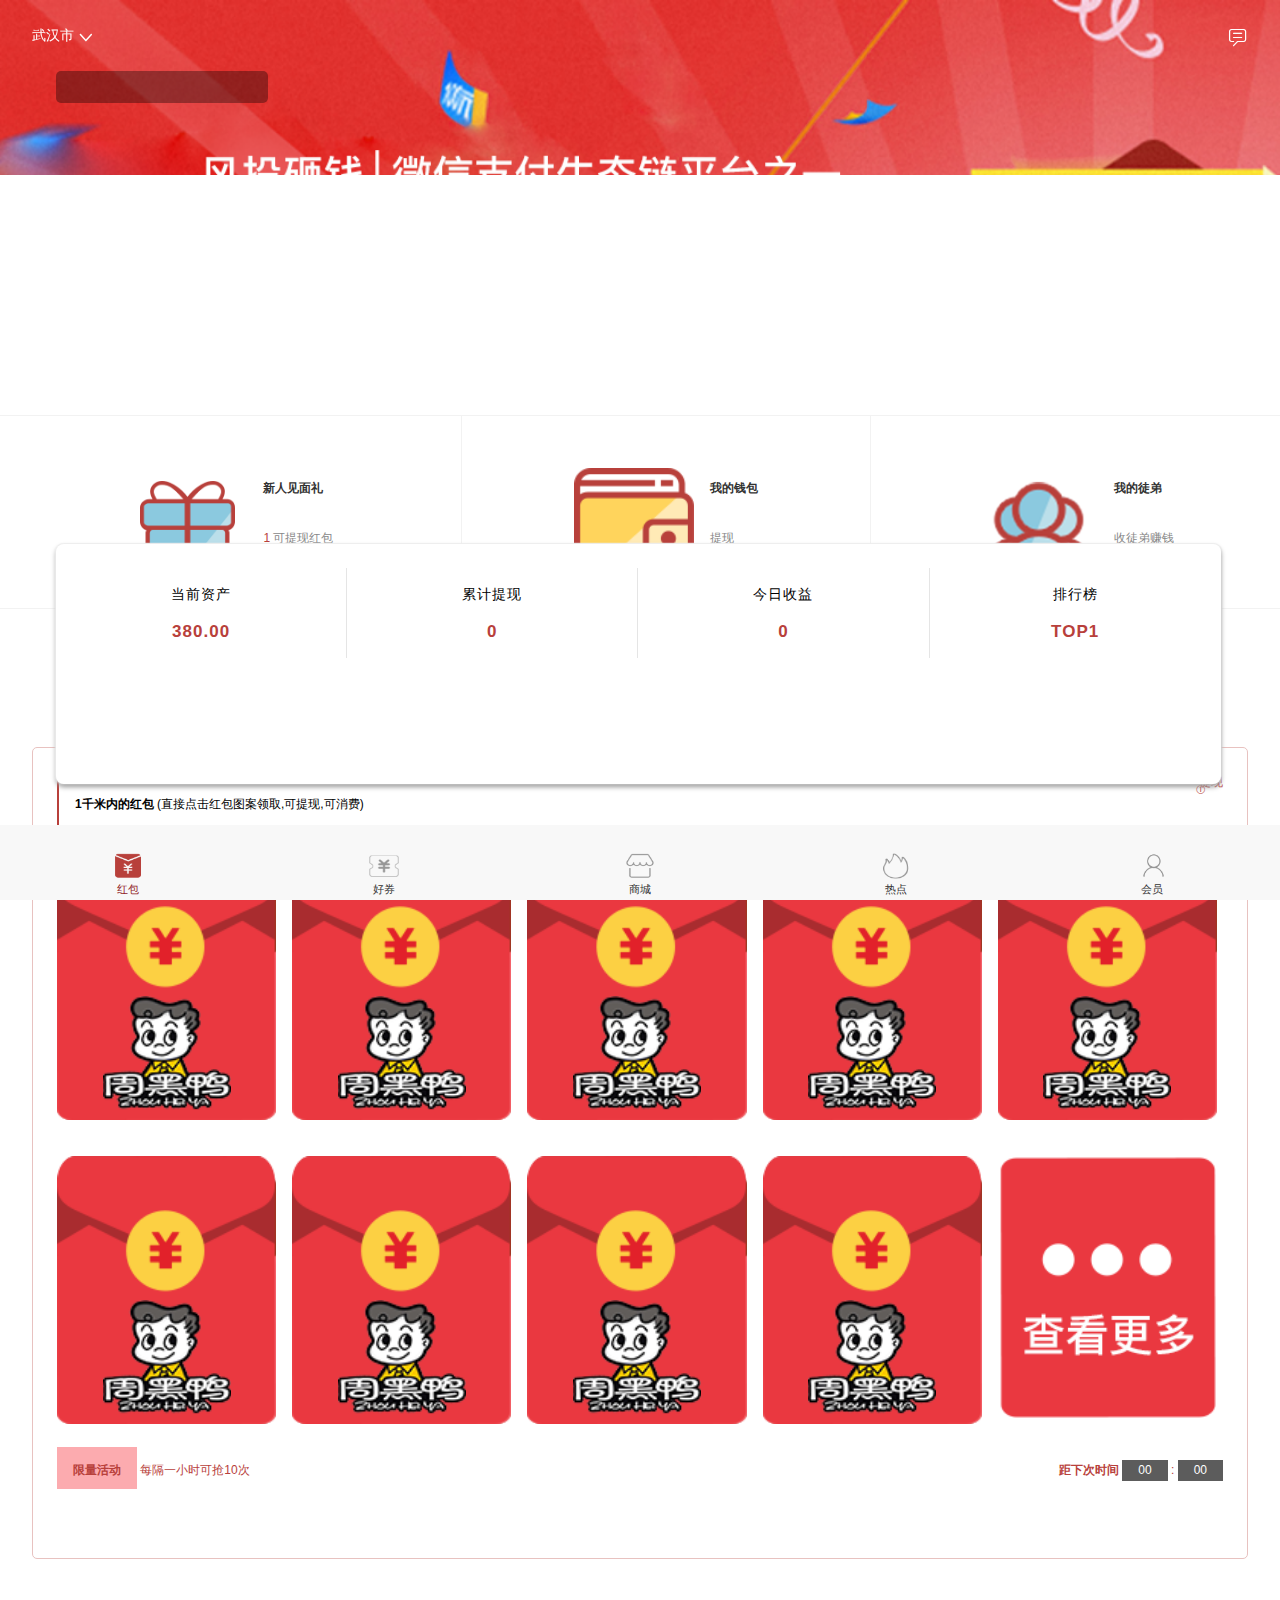
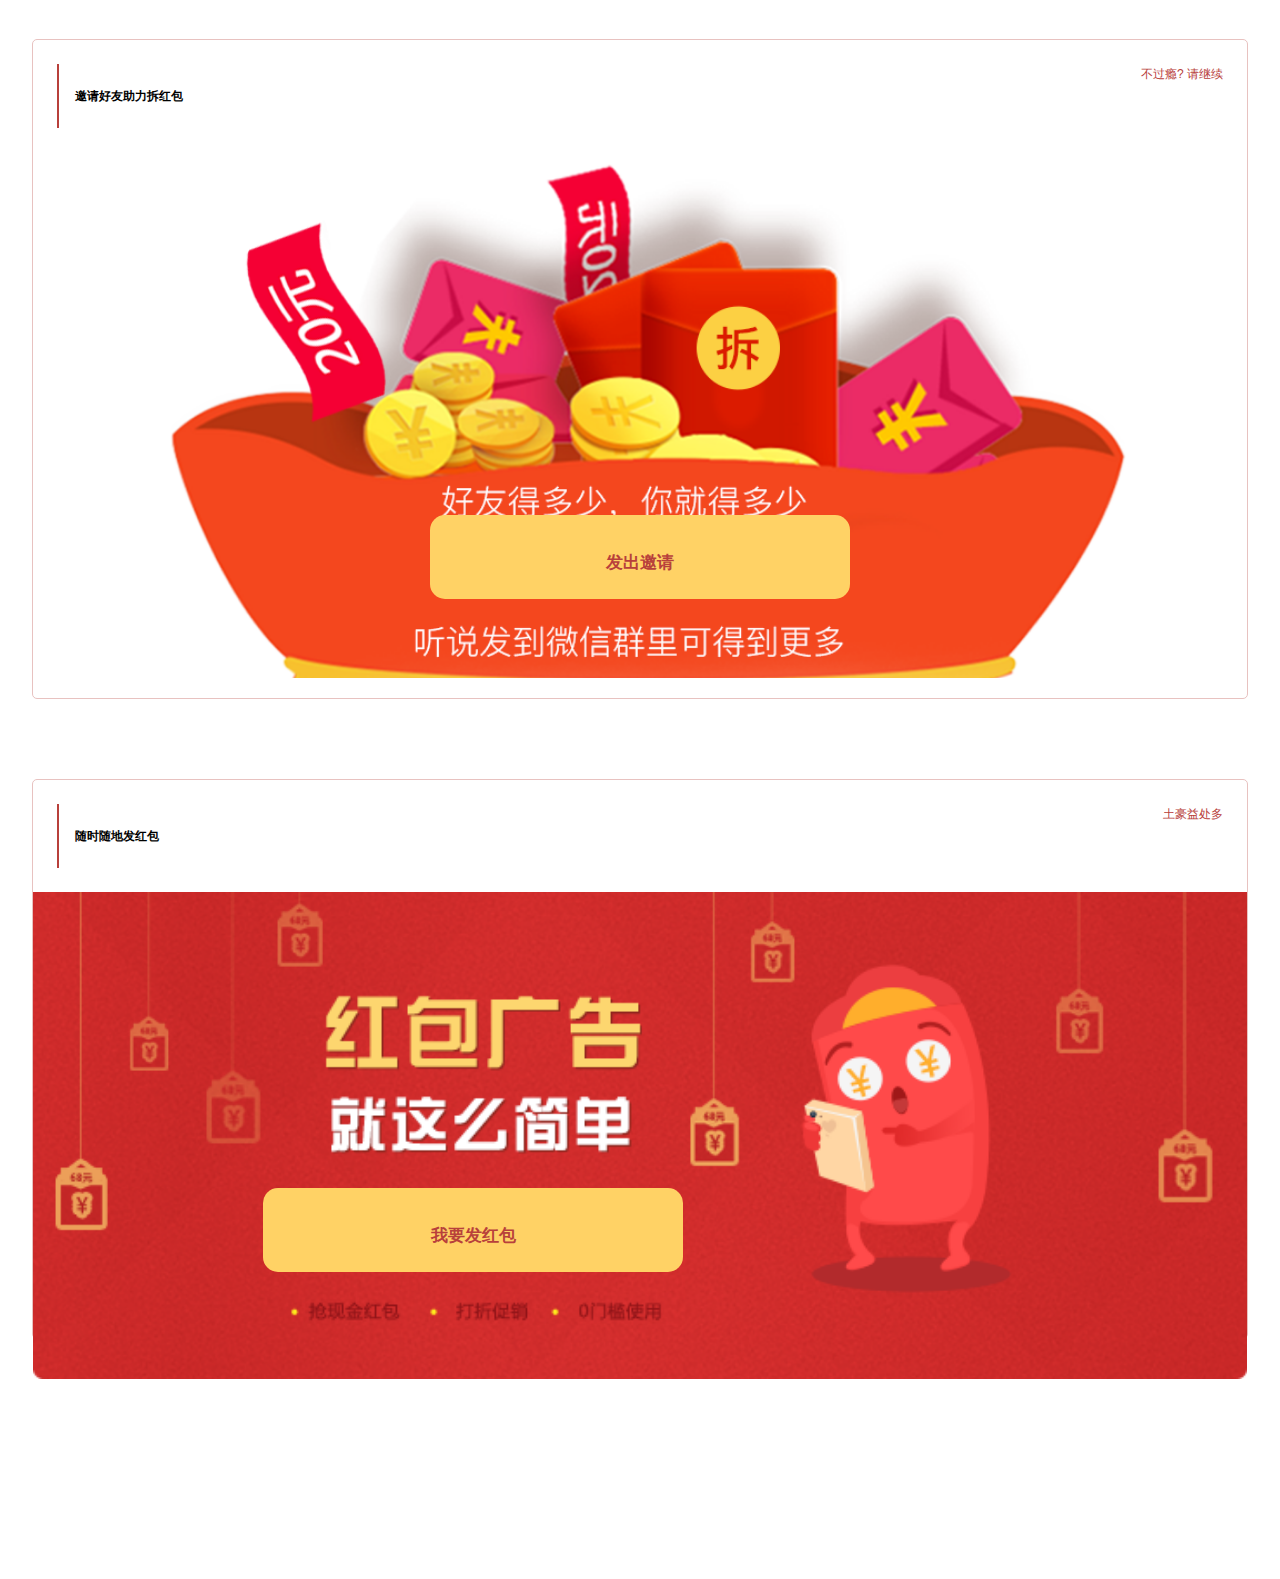
==== index.html @ 2ff5c2a3 "22" ====
<!DOCTYPE html>
<html>

<head>
    <meta charset="utf-8">
    <title>兑客商城</title>
    <meta name="apple-touch-fullscreen" content="yes">
    <meta name="viewport" content="width=device-width, initial-scale=1,maximum-scale=1,user-scalable=no">
    <meta name="apple-mobile-web-app-capable" content="yes">
    <meta name="apple-mobile-web-app-status-bar-style" content="black">
    <meta name="format-detection" content="telephone = no" />
    <link rel="stylesheet" href="./css/common.css">
    <link rel="stylesheet" href="./mui/css/mui.css">
    <link rel="stylesheet" href="./iconfonts/iconfont.css">
    <script src="./js/rem.js"></script>

</head>

<body>
    <div class="w-content">
        <div class="w-banner">
            <div class="mui-slider">
                <div class="mui-slider-group mui-slider-loop">
                    <!--支持循环，需要重复图片节点-->
                    <div class="mui-slider-item mui-slider-item-duplicate">
                        <a href="#">
                            <img src="./images/w-imgs/redPaper/banner3.png" alt="">
                        </a>
                    </div>
                    <div class="mui-slider-item">
                        <a href="#">
                            <img src="./images/w-imgs/redPaper/banner3.png" alt="">
                        </a>

                    </div>
                    <div class="mui-slider-item">
                        <a href="#">
                            <img src="./images/imgs/index08.jpg" alt="">
                        </a>
                    </div>
                    <!--支持循环，需要重复图片节点-->
                    <div class="mui-slider-item mui-slider-item-duplicate">
                        <a href="#">
                            <img src="./images/w-imgs/redPaper/banner3.png" alt="">
                        </a>
                    </div>
                </div>
                <!-- <div class="mui-slider-indicator">
                            <div class="mui-indicator mui-active"></div>
                            <div class="mui-indicator"></div>
                        </div> -->
            </div>
            <div class="w-cover">
                <div class="w-icon clear">
                    <form action="" class='w-search w-hide'>
                        <input type="text">
                    </form>
                    <a href="#" class=" setting">
                        武汉市
                        <i class="iconfont icon-xiala"></i>
                    </a>

                    <a href="#" class=" meassage">
                        <i class="iconfont icon-xiaoxi1"></i>
                    </a>
                </div>
                <p class="w-scrollFont">
                        <marquee scrollamount="3" direction="up" behaviour="Scroll" style="color:rgba(255,255,255,.7)">恭喜1234555666刚获得了3元,可提现</marquee>
                    </p>

                <div class="w-haveMoney">

                    <ul class="mui-clearfix">
                        <li>
                            <a href="#">
                                <p>当前资产</p>
                                <span>380.00</span>
                            </a>
                        </li>
                        <li>
                            <a href="#">
                                <p>累计提现</p>
                                <span>0</span>
                            </a>
                        </li>
                        <li>
                            <a href="#">
                                <p>今日收益</p>
                                <span>0</span>
                            </a>
                        </li>
                        <li>
                            <a href="#">
                                <p>排行榜</p>
                                <span>TOP1</span>
                            </a>
                        </li>
                    </ul>

                </div>
            </div>

        </div>
        <div class="W-myRadPaper">
            <ul class="mui-clearfix ">
                <li>
                    <a href="# " class='mui-clearfix'>
                        <div class="mui-pull-left w-itemLeft">
                            <img src="./images/w-imgs/redPaper/redPaper1.png" alt="">
                        </div>
                        <div class="mui-pull-left w-itemRight">
                            <p>新人见面礼</p>
                            <p>
                                <span>1 </span>可提现红包</p>
                        </div>



                    </a>
                </li>
                <li>
                    <a href="# " class='mui-clearfix'>
                        <div class="mui-pull-left w-itemLeft">
                            <img src="./images/w-imgs/redPaper/moneyPaper.png" alt="">
                        </div>
                        <div class="mui-pull-left w-itemRight">
                            <p>我的钱包</p>
                            <p>提现</p>
                        </div>



                    </a>
                </li>
                <li>
                    <a href="# " class='mui-clearfix'>
                        <div class="mui-pull-left w-itemLeft">
                            <img src="./images/w-imgs/redPaper/tudi.png" alt="">
                        </div>
                        <div class="mui-pull-left w-itemRight">
                            <p>我的徒弟</p>
                            <p>收徒弟赚钱</p>
                        </div>



                    </a>
                </li>



            </ul>

        </div>
        <div class="w-nearRedPaper">
           
            <div class='w-redPaperTitle'>
                <img src="./images/w-imgs/redPaper/couponsTitle3.png" alt="">
            </div>

            <div class="w-nearRedPaperItem">
                <div class="w-itemTitle mui-clearfix">
                    <span class='mui-pull-left'>1千米内的红包
                        <em>(直接点击红包图案领取,可提现,可消费)</em>
                    </span>
                    <a class='mui-pull-right'>
                        <em class="iconfont icon-weibiaoti2"></em>提现</a>
                </div>
                <ul class="w-itemMiddle mui-clearfix">
                    <li>
                        <div class="w-logo">
                            <img src="./images/w-imgs/redPaper/logobj.png">
                            <div class="w-shopLogo">
                                <img src="./images/w-imgs/redPaper/shopLogo.png" alt="">
                            </div>
                        </div>
                        <div class="w-logo">
                            <img src="./images/w-imgs/redPaper/logobj2.png">
                            <div class="w-shopLogo">
                                <img src="./images/w-imgs/redPaper/shopLogo.png" alt="">
                            </div>
                            <p class="w-redPaperNum">
                                <strong>3</strong>元</p>

                        </div>

                    </li>
                    <li>
                        <div class="w-logo">
                            <img src="./images/w-imgs/redPaper/logobj.png">
                            <div class="w-shopLogo">
                                <img src="./images/w-imgs/redPaper/shopLogo.png" alt="">
                            </div>
                        </div>
                        <div class="w-logo">
                            <img src="./images/w-imgs/redPaper/logobj2.png">
                            <div class="w-shopLogo">
                                <img src="./images/w-imgs/redPaper/shopLogo.png" alt="">
                            </div>
                            <p class="w-redPaperNum">
                                <strong>3</strong>元</p>

                        </div>

                    </li>
                    <li>
                        <div class="w-logo">
                            <img src="./images/w-imgs/redPaper/logobj.png">
                            <div class="w-shopLogo">
                                <img src="./images/w-imgs/redPaper/shopLogo.png" alt="">
                            </div>
                        </div>
                        <div class="w-logo">
                            <img src="./images/w-imgs/redPaper/logobj2.png">
                            <div class="w-shopLogo">
                                <img src="./images/w-imgs/redPaper/shopLogo.png" alt="">
                            </div>
                            <p class="w-redPaperNum">
                                <strong>3</strong>元</p>

                        </div>

                    </li>
                    <li>
                        <div class="w-logo">
                            <img src="./images/w-imgs/redPaper/logobj.png">
                            <div class="w-shopLogo">
                                <img src="./images/w-imgs/redPaper/shopLogo.png" alt="">
                            </div>
                        </div>
                        <div class="w-logo">
                            <img src="./images/w-imgs/redPaper/logobj2.png">
                            <div class="w-shopLogo">
                                <img src="./images/w-imgs/redPaper/shopLogo.png" alt="">
                            </div>
                            <p class="w-redPaperNum">
                                <strong>3</strong>元</p>

                        </div>

                    </li>
                    <li>
                        <div class="w-logo">
                            <img src="./images/w-imgs/redPaper/logobj.png">
                            <div class="w-shopLogo">
                                <img src="./images/w-imgs/redPaper/shopLogo.png" alt="">
                            </div>
                        </div>
                        <div class="w-logo">
                            <img src="./images/w-imgs/redPaper/logobj2.png">
                            <div class="w-shopLogo">
                                <img src="./images/w-imgs/redPaper/shopLogo.png" alt="">
                            </div>
                            <p class="w-redPaperNum">
                                <strong>3</strong>元</p>

                        </div>

                    </li>
                    <li>
                        <div class="w-logo">
                            <img src="./images/w-imgs/redPaper/logobj.png">
                            <div class="w-shopLogo">
                                <img src="./images/w-imgs/redPaper/shopLogo.png" alt="">
                            </div>
                        </div>
                        <div class="w-logo">
                            <img src="./images/w-imgs/redPaper/logobj2.png">
                            <div class="w-shopLogo">
                                <img src="./images/w-imgs/redPaper/shopLogo.png" alt="">
                            </div>
                            <p class="w-redPaperNum">
                                <strong>3</strong>元</p>

                        </div>

                    </li>
                    <li>
                        <div class="w-logo">
                            <img src="./images/w-imgs/redPaper/logobj.png">
                            <div class="w-shopLogo">
                                <img src="./images/w-imgs/redPaper/shopLogo.png" alt="">
                            </div>
                        </div>
                        <div class="w-logo">
                            <img src="./images/w-imgs/redPaper/logobj2.png">
                            <div class="w-shopLogo">
                                <img src="./images/w-imgs/redPaper/shopLogo.png" alt="">
                            </div>
                            <p class="w-redPaperNum">
                                <strong>3</strong>元</p>

                        </div>

                    </li>
                    <li>
                        <div class="w-logo">
                            <img src="./images/w-imgs/redPaper/logobj.png">
                            <div class="w-shopLogo">
                                <img src="./images/w-imgs/redPaper/shopLogo.png" alt="">
                            </div>
                        </div>
                        <div class="w-logo">
                            <img src="./images/w-imgs/redPaper/logobj2.png">
                            <div class="w-shopLogo">
                                <img src="./images/w-imgs/redPaper/shopLogo.png" alt="">
                            </div>
                            <p class="w-redPaperNum">
                                <strong>3</strong>元</p>

                        </div>

                    </li>
                    <li>
                        <div class="w-logo">
                            <img src="./images/w-imgs/redPaper/logobj.png">
                            <div class="w-shopLogo">
                                <img src="./images/w-imgs/redPaper/shopLogo.png" alt="">
                            </div>
                        </div>
                        <div class="w-logo">
                            <img src="./images/w-imgs/redPaper/logobj2.png">
                            <div class="w-shopLogo">
                                <img src="./images/w-imgs/redPaper/shopLogo.png" alt="">
                            </div>
                            <p class="w-redPaperNum">
                                <strong>3</strong>元</p>

                        </div>

                    </li>
                    <li class="w-londMore">
                    <a href="#">
                        <img src="./images/w-imgs/redPaper/more.png" alt="">
                     

                    </a>

                    </li>


                </ul>
                <ul class="w-itemFooter mui-clearfix">
                    <li class="mui-pull-left">
                        <span>限量活动</span>
                        <span> 每隔一小时可抢10次</span>
                    </li>

                    <li class="mui-pull-right">
                        <span>距下次时间</span>
                        <!-- <i id='w-hour'>00</i>: -->
                        <i id="w-minute">00</i> :
                        <i id="w-second">00</i>
                    </li>

                </ul>


            </div>
            <div class="w-invitations">
                <div class="w-itemTitle mui-clearfix">
                    <span class='mui-pull-left'>邀请好友助力拆红包</i>
                    </span>
                    <a class='mui-pull-right'>不过瘾? 请继续</a>
                </div>
                <div class="w-invitationsImg">
                    <img src="./images/w-imgs/redPaper/invitationsImg3.png" alt="">
                    <a href="#" class="w-send">发出邀请</a>

                </div>

            </div>
            <div class="w-sendRedPaper">
                <div class="w-itemTitle mui-clearfix">
                    <span class='mui-pull-left'>随时随地发红包</i>
                    </span>
                    <a class='mui-pull-right'>土豪益处多</a>
                </div>
                <div class="w-sendRedPaperImg">
                    <img src="./images/w-imgs/redPaper/sendRedPaperImg3.png" alt="">
                    <a href="#" class="w-send2">我要发红包</a>

                </div>

            </div>

        </div>


        <!--底部 -->
        <footer>
            <ul class="r_footer ">
                <li>
                    <a href="javascript:;" class="w-currentColor">
                        <i class="two-icon-hb two-icon-hb-current"></i> 红包
                    </a>
                </li>
                <li>
                    <a href="coupons.html">
                        <i class="two-icon-hq"></i> 好券
                    </a>
                </li>
                <li>
                    <a href="sc.html">
                        <i class="two-icon-sc"></i> 商城
                    </a>
                </li>
                <li>
                    <a href="home.html">
                        <i class="two-icon-rd"></i> 热点
                    </a>
                </li>
                <li>
                    <a href="cp.html">
                        <i class="two-icon-hy"></i> 会员
                    </a>
                </li>
            </ul>
        </footer>


    </div>
    <script src="./js/jquery-3.3.1.min.js "></script>
    <script src="./mui/js/mui.min.js "></script>

    <script>
        //图片翻转
        $('.w-itemMiddle>li .w-logo').unbind('click').bind('click', function () {
          
            $(this).siblings().css('z-index','3')

        })
        //倒计时
        var intDiff = parseInt(3600); //倒计时总秒数量
        function timer(intDiff) {
            window.setInterval(function () {
                var day = 0,
                    hour = 0,
                    minute = 0,
                    second = 0; //时间默认值
                if (intDiff > 0) {
                    day = Math.floor(intDiff / (60 * 60 * 24));
                    hour = Math.floor(intDiff / (60 * 60)) - (day * 24);
                    minute = Math.floor(intDiff / 60) - (day * 24 * 60) - (hour * 60);
                    second = Math.floor(intDiff) - (day * 24 * 60 * 60) - (hour * 60 * 60) - (minute * 60);
                }

                if (minute <= 9) minute = '0' + minute;
                if (second <= 9) second = '0' + second;
                // $('#day_show').html(day + "天");
                // $('#w-hour').html("0" + hour);
                $('#w-minute').html(minute);
                $('#w-second').html(second);
                intDiff--;
            }, 1000);
        }
        $(function () {
            timer(intDiff);
        });
    </script>





</body>


</html>
---- css/common.css ----
@charset "utf-8";
@import url("../icon/iconfont.css");
@import url("../mui/css/mui.css");
body {
    font-family: '΢', Arial, Helvetica, sans-serif;
    text-rendering: optimizeLegibility;
    -ms-text-size-adjust: 100%;
    -webkit-text-size-adjust: 100%;
    font-size: 14px;
    color: #333;
    background: #f5f5f5;
    text-decoration: none;
}

html,
body,
div,
span,
object,
iframe,
h1,
h2,
h3,
h4,
h5,
h6,
p,
blockquote,
pre,
abbr,
address,
cite,
code,
del,
dfn,
em,
img,
ins,
kbd,
q,
samp,
small,
strong,
sub,
sup,
var,
b,
i,
dl,
dt,
dd,
ol,
ul,
li,
fieldset,
form,
label,
legend,
table,
caption,
tbody,
tfoot,
thead,
tr,
th,
td,
article,
aside,
details,
figure,
figcaption,
footer,
header,
hgroup,
menu,
nav,
section,
time,
mark,
audio,
video {
    margin: 0;
    padding: 0;
    border: 0;
    outline: 0;
    font-size: 100%;
    box-sizing: border-box;
}

article,
aside,
details,
figcaption,
figure,
footer,
header,
hgroup,
menu,
nav,
section {
    display: block;
    margin: 0;
}

table {
    border-collapse: collapse;
    border-spacing: 0;
    font-size: inherit;
}

fieldset,
img {
    border: 0;
}

address,
caption,
cite,
code,
dfn,
em,
strong,
th,
var,
label {
    font-weight: normal;
    font-style: normal;
}

li{
    list-style: none;
}

caption,
th {
    text-align: left;
}

h1,
h2,
h3,
h4,
h5,
h6 {
    font-weight: normal;
}

q:before,
q:after {
    content: '';
}

a {
    text-decoration: none;
}

a:focus,
a:hover {
    text-decoration: none;
}

input,
textarea,
select {
    font-family: inherit;
    font-size: inherit;
    font-weight: inherit;
    border-radius: 0
}

sup {
    vertical-align: text-top;
}

sub {
    vertical-align: text-bottom;
}

em {
    font-style: italic;
}

strong {
    font-weight: bold;
}

.clear {
    clear: both;
    overflow: hidden;
}

i,em {
    display: inline-block;
    position: relative;
    font-style: normal;
}

a {
    outline: none;
}

.fl {
    float: left
}

.fr {
    float: right
}

/* r-banner */

.r-content {
    height: 100%;
    overflow: hidden;
    background-color: #fff;
}

.r-container {
    /* height: 100%; */
}

i {
    color: #fff;
}

.r-search a {
    font-size: 13px;
    color: #fffefe;
}

.r-banner img {
    height: 7.3rem;
    /* width: 100%; */
}

.r-banner {
    height: 7.3rem;
    width: 100%;
    position: relative;
    /* padding: .05rem .5rem; */
}

.r-search {
    z-index: 200;
    top: 0;
    overflow: hidden;
    padding: 0 .5rem;
    position: absolute;
    top: 0;
    width: 100%;
}

.r-search-left a {
    font-size: 13px;
}

.r-search-left {
    display: inline-block;
    padding-top: 8px;
}

.r-serach-c {
    width: 64%;
    position: relative;
}

.r-serach-c input {
    width: 100%;
    margin-top: 1px;
    height: 1.59rem;
    opacity: 0.65;
    line-height: 30px;
    border-radius: 15px;
    /* display: inline-block; */
    border: 0;
    text-indent: 1.2em;
    font-size: 13px;
    background: #ccc;
    color: #828282;
    max
}

.icon-xiaoxi {
    font-size: 25px;
    padding-top: 12px;
}

.icon-suosou {
    position: absolute;
    top: .401rem;
    left: .5rem;
    color: #828282;
}

.icon-yuyin {
    position: absolute;
    top: .45rem;
    right: .3rem;
    color: #828282;
}

.r-voucher ul li {
    float: left;
    width: 33.33%;
    text-align: center;
    border-right: 1px solid #E5E5E5;
    padding: 0.2rem 0;
    /* padding: 0 .5rem; */
}

.r-voucher ul li:last-child {
    border-right: 0;
}

.r-voucher {
    width: 90%;
    border-radius: 10px;
    box-shadow: 0px 3px 5px 0px rgba(0, 0, 0, 0.35);
    height: 3rem;
    margin: 0 0.7rem;
    position: absolute;
    top: 6.5rem;
    z-index: 2;
    background-color: #fff;
    box-sizing: border-box
}

.r-voucher ul {
    height: 100%;
    border-radius: 10px;
    padding: 0.3rem 0;
}

.r-voucher ul li a p {
    font-size: 14px;
    color: #3F3F3F;
    margin-bottom: 0.2rem;
    white-space: nowrap;
}

.r-voucher ul li a span {
    color: #b8403b;
    font-size: 18px;
    font-weight: 700;
}

.r-integral {
    padding-top: 3.3rem;
    /* margin: 0 .7rem; */
    width: 100%;
    height: 3rem;
}

.r-integral ul li {
    float: left;
    width: 50%;
    padding: .7rem;
    border: 1px solid #eee;
}

.r-integral ul li:last-child,
.r-integral ul li:first-child {
    border-left: 0;
    /* border-bottom: 0; */
}

.r-integral ul li:last-child,
.r-integral ul li:first-child {
    /* border-right: 0; */
}

.r-integral ul li a h3 {
    color: #ccc;
    font-size: 15px;
}

.r-integral ul li a p {
    color: #ccc;
    font-size: 12px;
}

/* footer */

footer {
    position: fixed;
    bottom: 0;
    width: 100%;
    border-top: 1px solid #f8f8f8;
    background: #f8f8f8;
    z-index: 100;
    /* max-width: 640px; */
}

.r_footer {
    overflow: hidden;
    padding: .3rem 0;
    padding-bottom: 0;
}

.r_footer li {
    float: left;
    width: 20%;
    text-align: center;
    /* padding-bottom: 4px; */
    padding-top: 3px;
}

.r_footer li a {
    color: #646464;
    font-size: 11px;
    display: block
}



.r_footer li a i {
    color: #737373;
    font-size: 20px;
}

.mui-slider {
    position: relative;
    top: 0;
}

.a1 {
    position: relative;
    top: 0;
    /* top: -28px; */
}

.r-integral img {
    width: 39px;
    margin-right: .4rem;
    vertical-align: middle
}

.r-integral ul li a h3 {
    font-weight: 700;
    color: #3f3f3f;
    padding-top: 4px;
}

.r-integral ul li a p {
    color: #3f3f3f;
    font-size: 10px;
    white-space: nowrap;
}

.r-integral-h img {
    width: 39px;
    margin-right: .4rem;
    vertical-align: middle
}

.r-integral-h ul li a h3 {
    font-weight: 700;
    color: #3f3f3f;
    padding-top: 4px;
    font-size: 15px;
    white-space: nowrap;
}

.r-integral-h {
    padding-top: 3rem;
}

.r-integral-h ul li {
    float: left;
    width: 50%;
    padding: .5rem 1.3rem;
    border: 1px solid #eee;
}

.r-integral-h ul li:last-child {
    border-left: 0;
}

.r-integral-h ul li a p {
    color: #3f3f3f;
    font-size: 10px;
    white-space: nowrap;
}

.r-price {
    margin-top: 4.5rem;
}

.r-price-tab {
    width: 100%;
    text-align: center;
    margin-bottom: .8rem;
}

.r-price-h {
    margin-top: 4rem;
}

.r-price-tab img {
    width: 70%;
}

.r-price-list {
    width: 100%;
    padding: 0 .7rem;
    padding-bottom: 3rem;
}

.r-price-list ul li {
    margin-bottom: 10px;
}

.r-price-list img {
    width: 100%;
    /* box-shadow: 0px 0px 0px 1px 
		rgba(184, 64, 59, 0.43); */
    border-radius: 6px;
}

marquee {
    height: 20px;
    overflow: hidden;
    font-size: 11px;
    color: #3f3f3f;
    text-align: left;
    /* position: absolute;
    left:15px;
    top:-.5rem; */
}
.marquee{
    position: absolute;
    left:15px;
    top:-8.4rem;
    color: rgba(255,255,255,.7);
    z-index: 20;
    background-color: rgba(0, 0, 0, 0.35);
    border-radius: 5px;
    text-align: left

}

.r-voucher ul li:nth-child(2) p {
    padding-left: 9px;
}

.icon-huo {
    color: #b8403b;
}

.r-search-left .icon-xiangxia {
    padding-right: 15px;
}

.r-price-tab p {
    font-size: 10px;
    color: #3f3f3f;
    overflow: hidden;
}

.r-price {
    padding: 0 .5rem;
    padding-bottom: 1.5rem;
    position: relative;
}

.r-price-left img {
    width: 84px;
    margin-bottom: 5px;
}

.r-p {
    color: #fff;
    width: 30%;
    height: 40px;
    line-height: 28px;
    font-size: 14px;
    text-align: center;
    background: url("../img/矩形12@3x.png") no-repeat;
    background-size: 105px 26px;
    position: absolute;
    top: -10px;
    left: 1px;
    font-weight: 500;
}

.r-price-c p {
    font-size: 13px;
    color: #323232;
    font-weight: 700;
}

.r-price ul li {
    height: 110px;
    box-shadow: 0px 0px 0px 1px rgba(184, 64, 59, 0.43);
    border-radius: 3px;
    background-color: #fff;
    position: relative;
    margin-bottom: 30px;
}

.r-price-c img {
    width: 140px;
    height: 36px;
    position: absolute;
    left: 0;
    margin-top: 10px;
}

.r-price-c span {
    font-size: 12px;
    color: #b8403b;
    position: absolute;
    text-decoration: line-through;
    bottom: 21px;
}

.r-price-c a {
    font-size: 16px;
}

.r-price-c a {
    position: absolute;
    bottom: 0;
    right: 0;
}

.r-price-right a {
    font-size: 13px;
    color: #fff;
    font-weight: 700;
    background-color: #d74d48;
}

.r-price-right p {
    font-size: 10px;
}

.r-price-left {
    position: absolute;
    bottom: 0;
    left: 10px;
}

.r-price-c {
    position: absolute;
    left: 33%;
    height: 100%;
    padding: .5rem 0;
}

.r-price-c a {
    position: absolute;
    bottom: 10px;
    right: 14px;
    font-size: 20px;
    color: #b8403b;
    font-weight: 700;
    padding-right: 10px;
    ;
}

.r-price-right {
    position: absolute;
    right: 10px;
    padding: 50px 0;
    box-sizing: border-box;
}

.r-price-right a {
    height: 24px;
    text-align: center;
    line-height: 24px;
    display: block;
    border-radius: 5px;
}

.r-price-m li {
    margin-bottom: 10px;
}

.r-span {
    text-decoration: none;
    position: absolute;
    bottom: 13px;
    right: 10px;
    color: #b8403b;
    font-size: 11px;
}

/* footer */

footer {
    position: fixed;
    bottom: 0;
    width: 100%;
    border-top: 1px solid #f8f8f8;
    background: #f8f8f8;
    z-index: 100;
    /* max-width: 640px; */
}

.r_footer li {
    float: left;
    width: 20%;
    text-align: center;
    /* padding-bottom: 4px; */
    padding-top: 3px;
}

.r_footer li a {
    color: #333;
    font-size: 11px;
}

.r_footer li:hover a {
    color: #902126;
}

.two-icon-hb {
    background: url('../img/tab/红包@3x.png') no-repeat;
    width: 30px;
    height: 26px;
    background-size: 30px 26px;
    display: block;
    margin: 0 auto;
}

.two-icon-hq {
    background: url('../img/tab/优惠券\(1\)-01@3x.png') no-repeat;
    width: 30px;
    height: 26px;
    background-size: 30px 26px;
    display: block;
    margin: 0 auto;
}

.two-icon-sc {
    background: url('../img/tab/商城@3x.png') no-repeat;
    width: 30px;
    height: 26px;
    background-size: 30px 26px;
    display: block;
    margin: 0 auto;
}

.two-icon-rd {
    background: url('../img/tab/热点@3x.png') no-repeat;
    width: 30px;
    height: 26px;
    background-size: 30px 26px;
    display: block;
    margin: 0 auto;
}

.two-icon-hy {
    background: url('../img/tab/会员@3x.png') no-repeat;
    width: 23px;
    height: 26px;
    background-size: 25px 25px;
    display: block;
    margin: 0 auto;
}



/* wq */

/* inconfont */

@font-face {
    font-family: "iconfont";
    src: url('iconfont.eot?t=1525576503509');
    /* IE9*/
    src: url('iconfont.eot?t=1525576503509#iefix') format('embedded-opentype'), /* IE6-IE8 */
    url('[data-uri]') format('woff'), url('iconfont.ttf?t=1525576503509') format('truetype'), /* chrome, firefox, opera, Safari, Android, iOS 4.2+*/
    url('iconfont.svg?t=1525576503509#iconfont') format('svg');
    /* iOS 4.1- */
}

.iconfont {
    font-family: "iconfont" !important;
    /* font-size: 16px; */
    font-style: normal;
    -webkit-font-smoothing: antialiased;
    -moz-osx-font-smoothing: grayscale;
}

.icon-xiaoxi1:before {
    content: "\e6ad";
}

.icon-shezhi:before {
    content: "\e64c";
}

/* body */

.w-banner {
    position: relative
}

.w-banner .mui-slider .mui-slider-group .mui-slider-item {
    width: 100%;
    height: 175px;
}

.w-banner .mui-slider .mui-slider-group .mui-slider-item a img {
    height: 100%;
}

.w-banner .w-icon {
    padding: 0 0.4rem;
    width: 100%;
    top: 0;
    position: absolute;
    z-index: 4;
}

.w-banner .w-icon .icon-xiala {
    vertical-align: -5px;
    margin-left: -2px;
}

.w-banner .w-icon .setting {
    position: absolute;
    top: 0.3rem;
    left: 0.4rem;
    z-index: 4;
    font-size:14px
}

.w-banner .w-icon .meassage {
    position: absolute;
    top: 0.3rem;
    right: 0.4rem;
    z-index: 4;
}

.w-icon a {
    color: #fff;
}

.w-icon .w-search {
    width: 100%;
    padding: 0 2rem 0 3.7rem;
    position: relative;
}

.w-icon .w-hide {
    visibility: hidden;
}

.w-icon .w-search input {
    width: 100%;
    border: 0;
    border-radius: 20px;
    background: rgba(255, 255, 255, 0.7);
    padding: 0 1.4rem;
}

.w-icon .w-search input[type='search'] {
    text-align: left;
}

.w-icon .w-search .icon-suosou {
    position: absolute;
    top: 0.3rem;
    left: 4.2rem;
    font-size: 20px;
}

.w-icon .w-search .icon-yuyin {
    position: absolute;
    top: 0.3rem;
    right: 2.5rem;
    font-size: 20px;
}

.w-icon a i {
    display: inline-block;
    font-size: 20px;
    padding-top: 3px;
}

.w-banner .w-info {
    width: 100%;
    position: absolute;
    z-index: 2;
    top: 2rem;
}

.w-banner .w-info .w-shopName {
    width: 10.8rem;
    height: 3.3rem;
    position: absolute;
    left: 50%;
    margin-left: -5.4rem;
    z-index: 2;
}

.w-banner .w-info .w-shopName img {
    width: 100%;
}

.w-banner .w-haveMoney {
    letter-spacing: 1px;
    position: absolute;
    z-index: 2;
    top: 6.8rem;
    background-color: #fff;
    /* border: 1px solid #E5E5E5; */
    border-radius: 8px;
    height: 3rem;
    width: 91%;
    margin: 0 0.7rem;
    text-align: center;
    box-shadow: -1px 0 2px #eee, 0 -1px 1px #eee, 0 3px 5px #999, 1px 0 2px #eee;
}

.w-banner .w-haveMoney ul {
    padding: 0.3rem 0;
}

.w-banner .w-haveMoney ul li {
    padding: 0.2rem 0;
    float: left;
    width: 25%;
    border-right: 1px solid #E5E5E5;
}

.w-banner .w-haveMoney ul li:last-child {
    border-right: 0;
}

.w-banner .w-haveMoney ul li p {
    margin-bottom: 0.2rem;
    color: #000;
}

.w-banner .w-haveMoney ul li span {
    color: #b8403b;
    font-weight: 700;
}

.w-classify {
    /* padding: 0 0.25rem; */
    background-color: #fff;
    padding-top: 2.5rem;
    padding-bottom: 0.25rem;
    margin-bottom: 2.3rem;
}

.w-classify-two {
    margin-top: 0.8rem;
}

.w-classify-two li {
    float: left;
    width: 20%;
    text-align: center;
}

.w-classify-two li a img {
    height: 1.32rem
}

.w-classify-two li a p {
    /* margin-top: 0.1rem; */
    margin-bottom: 0;
    color: #626262;
}

/* footer */

footer {
    position: fixed;
    bottom: 0;
    width: 100%;
    border-top: 1px solid #f8f8f8;
    background: #f8f8f8;
    z-index: 100;
    /* max-width: 640px; */
}

.r_footer li {
    float: left;
    width: 20%;
    text-align: center;
    /* padding-bottom: 4px; */
    padding-top: 3px;
}

.r_footer li a {
    color: #333;
    font-size: 11px;
}


.r_footer li:hover a {
    color: #902126;
}

.two-icon-hb-current {
    background: url('../images/imgs/tab/红包2@3x.png') no-repeat;
    background-size: 30px 26px;
}

.two-icon-hq-current {
    background: url('../images/imgs/tab/优惠券1.png') no-repeat;
}

.two-icon-sc-current {
    background: url('../images/imgs/tab/商城2@2x.png') no-repeat;
    background-size: 30px 26px;
}

.two-icon-rd-current {
    background: url('../images/imgs/tab/热点拷贝.png') no-repeat;
}

.two-icon-hy-current {
    background: url('../images/imgs/tab/会员2.png') no-repeat;
    background-size: 25px 25px;

}

.w-currentColor {
    color: #902126 !important;
}

/* .two-icon-hb {
    background: url('../images/imgs/tab/红包.png') no-repeat;
    width: 30px;
    height: 26px;
    background-size: 30px 26px;
    display: block;
    margin: 0 auto;
}

.two-icon-hq {
    background: url('../images/imgs/tab/优惠券(1)-01.png') no-repeat;
    width: 30px;
    height: 26px;
    background-size: 30px 26px;
    display: block;
    margin: 0 auto;
}

.two-icon-sc {
    background: url('../images/imgs/tab/商城.png') no-repeat;
    width: 30px;
    height: 26px;
    background-size: 30px 26px;
    display: block;
    margin: 0 auto;
}

.two-icon-rd {
    background: url('../images/imgs/tab/热点.png') no-repeat;
    width: 30px;
    height: 26px;
    background-size: 30px 26px;
    display: block;
    margin: 0 auto;
}

.two-icon-hy {
    background: url('../images/imgs/tab/会员.png') no-repeat;
    width: 23px;
    height: 26px;
    background-size: 23px 25px;
    display: block;
    margin: 0 auto;
}

.two-icon-hb:hover {
    background: url('../images/imgs/tab/红包2.png') no-repeat;
}

.two-icon-hq:hover {
    background: url('../images/imgs/tab/优惠券1.png') no-repeat;
}

.two-icon-sc:hover {
    background: url('../images/imgs/tab/商城2.png') no-repeat;
}

.two-icon-rd:hover {
    background: url('../images/imgs/tab/热点拷贝.png') no-repeat;
}

.two-icon-hy:hover {
    background: url('../images/imgs/tab/会员2.png') no-repeat;
} */

/* 优惠券 */

.w-coupons {
    margin-top: 1rem;
    background-color: #fff
}

.w-couponsTitle {
    width:10rem;
    margin: 0 auto;
    /* text-align: center; */
    margin-bottom: 0.5rem;
}
.w-couponsTitle img{
    width:100%
}

.w-couponItem .mui-segmented-control {
    padding: 0 0.55rem;
    margin-top: 0.6rem;
    border: 0;
    border-left: 0 !important;
}

.w-couponItem .mui-segmented-control .mui-control-item {
    border-left: 0;
    color: #000;
    line-height: 30px;
    border-bottom: 1px solid #f2f2f2;
}

.w-couponItem .mui-segmented-control .mui-control-item.mui-active {
    color: #b8403b;
    border-bottom: 2px solid #b8403b;
    background-color: #fff
}

.w-couponInfo ul {
    padding: 0 0.55rem;
}

.w-couponInfoItem {
    margin-top: 0.55rem !important;
    width: 100%;
    height: 5.55rem;
    border: 1px solid #e8c2c0;
    border-radius: 5px;
    padding: 0.5rem 0.4rem 0 0.4rem !important;
}

.w-couponInfoItem .w-couponInfoItemTop {
    display: flex;
    flex-direction: row;
    border-bottom: 1px solid #f2f2f2;
}

.w-couponInfoItemTop .w-topLeft {
    width: 30%;
    height: 3.4rem;
    border-radius: 5px;
    /* float: left; */
}

.w-couponInfoItemTop .w-topLeft img {
    width: 100%;
    height: 100%;
    display: block;
}

.w-couponInfoItemTop .w-topMiddle {
    width: 40%;
    margin: 0 0.3rem;
    padding: 0;
}

.w-couponInfoItemTop .w-topMiddle li {
    line-height: 0.9rem;
    font-size: 12px;
    overflow: hidden;
}

.w-couponInfoItemTop .w-topMiddle li:first-child {
    font-size: 14px;
    font-weight: 600;
}

.w-couponInfoItemTop .w-topMiddle li a {
    color: #b8403b;
}

.w-couponInfoItemTop .w-topRight {
    padding-top: 0.6rem;
    margin-top: 0.8rem;
    width: 30%;
    height: 2.75rem;
}

.w-redImg {
    background: url('../images/w-imgs/coupons/bjimg.png') no-repeat center center;
}

.w-yellowImg {
    background: url('../images/w-imgs/coupons/bjimg2.png') no-repeat center center;
}

.w-orangeImg {
    background: url('../images/w-imgs/coupons/bjimg3.png') no-repeat center center;
}

.w-couponInfoItemTop .w-topRight p {
    color: #fff;
    font-size: 10px;
    text-align: center;
    line-height: 0.8rem;
}

.w-couponInfoItemTop .w-topRight strong {
    font-size: 14px;
    font-weight: 600;
}

.w-couponInfoItemTop .w-topRight p:last-child {
    width: 2.5rem;
    margin: 0 auto;
    color: #b8403b;
    background: #fff;
    line-height: 0.7rem;
}

.w-couponInfoItemFooter {
    padding: 0 !important;
}

.w-couponInfoItemFooter li {
    margin-top: 0.2rem;
    /* text-align: center; */
    float: left;
    width: 30%;
    font-size: 12px;
}

.w-couponInfoItemFooter li:first-child {
    width: 40%;
}

.w-couponInfoItemFooter li .iconfont {
    color: #b8403b;
}

/* 红包页面 */

body {
    background-color: #fff !important;
    perspective: 1000;
}

.W-myRadPaper {
    width: 100%;
    margin-top: 3rem;
    height: 3rem;
    background: #fff;
}

.W-myRadPaper ul {
    border-top: 1px solid #f2f2f2;
    border-bottom: 1px solid #f2f2f2;
}

.W-myRadPaper li {
    display: flex;
    justify-content: center;
    padding-top: 0.65rem;
    float: left;
    width: 32%;
    font-size: 10px;
    border-left: 1px solid #f2f2f2;
}
.r-search-right .iconfont{
    font-size: 25px;
}
.W-myRadPaper li:first-child {
    width: 36%;
    border-left: 0;
}

.W-myRadPaper .w-itemLeft {
    width: 1.5rem;
    height: 1.75rem;
    margin-right: 0.2rem;
   
}



.W-myRadPaper .w-itemLeft img {
    width: 100%;
}

.W-myRadPaper .w-itemRight p {
    font-size: 12px;
    line-height: 0.5rem;
    color: #888;
}

.W-myRadPaper .w-itemRight p:first-child {
    font-weight: 600;
    font-size: 12px;
    color:#323232;
}

.W-myRadPaper .w-itemRight p span {
    color: #b8403b;
}

.w-nearRedPaper {
    padding-top: 0.8rem;
    padding: 0 0.4rem;
    margin-bottom: 3rem;
}

.w-redPaperTitle {
    width:10rem;
    margin: 0 auto;
    /* text-align: center; */
    margin-bottom: 0.5rem;
}
.w-redPaperTitle img{
  width:100%
}

.w-scrollFont {
    line-height: 0.4rem;
    padding:0 0.2rem;
    left:0.7rem;
    
    color: #000;
    margin-bottom: 0.2rem;
    position: absolute;
    z-index: 2;
    bottom: 0.7rem;
    
    border-radius: 5px;
    background-color: rgba(0, 0, 0, 0.35)
}


.w-nearRedPaperItem,
.w-invitations,
.w-sendRedPaper {
    margin-bottom: 1rem;
    padding: 0.3rem;
    padding-bottom: 0;
    width: 100%;
    height: 10.15rem;
    border: 1px solid #e8c2c0;
    border-radius: 5px;
}

.w-itemTitle {
    font-size: 12px
}

.w-itemTitle span {
    line-height: 0.8rem;
    padding-left: 0.2rem;
    display: inline-block;
    border-left: 2px solid #b8403b;
    font-weight: 600;
}

.w-itemTitle span i {
    font-weight: 400;
}

.w-itemTitle a {
    color: #b8403b;
}

.w-nearRedPaperItem .w-itemTitle a .iconfont {
    font-size: 18px;
    vertical-align: -0.15rem;
    margin-right: -0.15rem;
}

.w-nearRedPaperItem .w-itemMiddle {
    margin-top: 0.2rem;
}

.w-nearRedPaperItem .w-itemMiddle li {
    margin-right: 0.2rem;
    width: 18.8%;
    float: left;
    height: 3.4rem;
    position: relative;
    
    margin-bottom: 0.4rem;
}

.w-nearRedPaperItem .w-itemMiddle li:nth-child(5) {
    margin-right: 0;
}

.w-nearRedPaperItem .w-itemMiddle li:nth-child(10) {
    margin-right: 0;
}
.w-nearRedPaperItem .w-itemMiddle li:nth-child(10) img{
    width:100%;
}


.w-nearRedPaperItem .w-itemMiddle li img {
    width: 100%;
}

.w-nearRedPaperItem .w-itemMiddle li .w-shopLogo {
    width: 1.6rem;
    height: 1.2rem;
    position: absolute;
    top: 1.8rem;
    left: 50%;
    transform: translateX(-50%)
}

.w-nearRedPaperItem .w-itemMiddle li .w-redPaperNum {
    position: absolute;
    top: 0.6rem;
    left: 50%;
    transform: translateX(-50%);
    color: #b8403b;
}

.w-nearRedPaperItem .w-itemMiddle li .w-redPaperNum strong {
    font-size: 18px;
}

.w-nearRedPaperItem .w-itemMiddle li .w-logo {
    width: 100%;
    height: 100%;
    position: absolute;
    top: 0;
    left: 0;
   
}

.w-nearRedPaperItem .w-itemMiddle li .w-logo:first-child {
    z-index: 2;
}


.w-nearRedPaperItem .w-itemFooter li {
    font-size: 12px!important;
    color: #b8403b;
}

.w-nearRedPaperItem .w-itemFooter li:first-child span:first-child {
    padding: 0.2rem 0.2rem 0.15rem 0.2rem;
    background-color: #fcabaf;
    /* margin-right: 0.1rem; */
    font-weight: 600;
}

.w-nearRedPaperItem .w-itemFooter li:nth-child(2) i {
    margin-bottom: 0.2rem;
    display: inline-block;
    padding-top: 0.1rem;
    padding: 0 0.2rem;
    background-color: #5c5c5c;
    color: #fff;
}

.w-nearRedPaperItem .w-itemFooter li:nth-child(2) span {
    font-weight: 600;
}

.w-invitations {
    height: 8.25rem;
}

.w-invitationsImg img {
    width: 100%
}

.w-invitationsImg {
    position: relative;
    overflow: hidden;
}

.w-invitationsImg .w-send,
.w-sendRedPaperImg .w-send2 {
    position: absolute;
    bottom: 1.05rem;
    left: 50%;
    transform: translateX(-50%);
    width: 5.25rem;
    height: 1.05rem;
    line-height: 1.2rem;
    text-align: center;
    font-weight: 600;
    color: #b8403b;
    background-color: #ffd265;
    border-radius: 15px;
}

.w-sendRedPaper {
    padding: 0 !important;
    height: 7rem;
}

.w-sendRedPaper .w-itemTitle {
    margin: 0.3rem;
}

.w-sendRedPaperImg {
    widows: 100%;
    position: relative;
}

.w-sendRedPaperImg img {
    display: block;
    width: 100%
}

.w-sendRedPaperImg .w-send2 {
    left: 5.5rem;
    top: 3.7rem;
}


.r-coupon-header{
    height: 30px;
    border-bottom:1px solid #ccc;
}
.r-coupon-header ul li{
    float: left;
    width: 33.3%;
    line-height: 30px;
    color: #262626;
    font-size: 10px;
    text-align: center
}
.r-coupon-header ul li a{
    color: #262626;
}

.r-cp-c{
    padding: .7rem;
}
.r-cp-c ul li{
    border: solid 1px #e8c2c0;
    overflow: hidden;
    margin-bottom: 10px;
    padding: .5rem .5rem 1.5rem .5rem;
    position: relative;
}

.r-coupon-header ul .active a{
    color: #b8403b;
}
.r-cp-c-left img{
    width: 95px;
}
.r-cp-c-center{
    margin-left: 10px;
}
.r-cp-c-center h5{
    font-size: 12px;
    color: #262626;
    font-weight: 700;
}
.r-cp-c-center p{
    font-size: 10px;
    color: #ccc;
    margin-top: 5px;
}
.r-cp-c-center-box{
    background-color: #fffbec;
    /* margin-top: 10px; */
    padding: .3rem 0;
}
.r-cp-c-center-box h3{
    font-size: 15px;
    font-weight: 700;
    color: #333333;
}
.r-cp-c-center-box p{
    color: #808080;
    font-size: 10px;
    padding-top: 5px;
}
.r-cp-c-right-a{
    position: absolute;
    bottom: 25px;
    border-radius: 5px;
    padding: 1px 10px;
    /* right:5px; */
    font-size: 10px;
    background-color: #ff1e36;
    color:#fff;
}
.r-cp-c-bottom{
    position: absolute;
    width: 100%;
    text-align: center;
    bottom: 5px;
    font-size: 14px;
    margin-top: 10px;
    font-weight: 700;
}
.r-cp-c-bottom a{
    color: #999999;
}
.r-cp-c-bottom span{
    color: #595959;
}





































/* 媒体查询 */

@media screen and (min-width: 320px) {
    /* .r-serach-c i{
        top: .2rem;
    } */
    .r-price {
        margin-top: 3.5rem;
    }
}

@media screen and (max-width: 320px) {
    .r-price-c img {
        width: 120px;
    }
    .r-voucher ul li:nth-child(2) p {
        padding-left: 2px;
    }
    .r-price-right a {
        display: inline-block
    }
    .r-price-right {
        right: 0;
        text-align: center;
    }
    .r-p {
        background-size: 90px 26px;
    }
    .r-price-right a {
        font-weight: normal;
        padding: 2px;
    }
    .r-price-c a {
        right: 26px;
    }
    .r-span {
        right: 20px;
        bottom: 13px;
    }
}

@media screen and (min-width: 414px) {
    /* .r-serach-c i{
        top: .35rem;
    } */
}

/* iphonex */

@media only screen and (device-width: 375px) and (device-height: 812px) and (-webkit-device-pixel-ratio: 3) {
    body {
        padding-bottom: constant(safe-area-inset-bottom);
        padding-bottom: env(safe-area-inset-bottom);
    }
}
---- iconfonts/iconfont.css ----
@font-face {font-family: "iconfont";
  src: url('iconfont.eot?t=1527560250918'); /* IE9*/
  src: url('iconfont.eot?t=1527560250918#iefix') format('embedded-opentype'), /* IE6-IE8 */
  url('[data-uri]') format('woff'),
  url('iconfont.ttf?t=1527560250918') format('truetype'), /* chrome, firefox, opera, Safari, Android, iOS 4.2+*/
  url('iconfont.svg?t=1527560250918#iconfont') format('svg'); /* iOS 4.1- */
}

.iconfont {
  font-family:"iconfont" !important;
  font-size:16px;
  font-style:normal;
  -webkit-font-smoothing: antialiased;
  -moz-osx-font-smoothing: grayscale;
}

.icon-weibiaoti2:before { content: "\e649"; }

.icon-yuangou:before { content: "\e60e"; }

.icon-yuyin:before { content: "\e634"; }

.icon-biaoji:before { content: "\e708"; }

.icon-zuobiao:before { content: "\e637"; }

.icon-dianzan:before { content: "\e69c"; }

.icon-suosou:before { content: "\e60b"; }

.icon-xiala:before { content: "\e798"; }
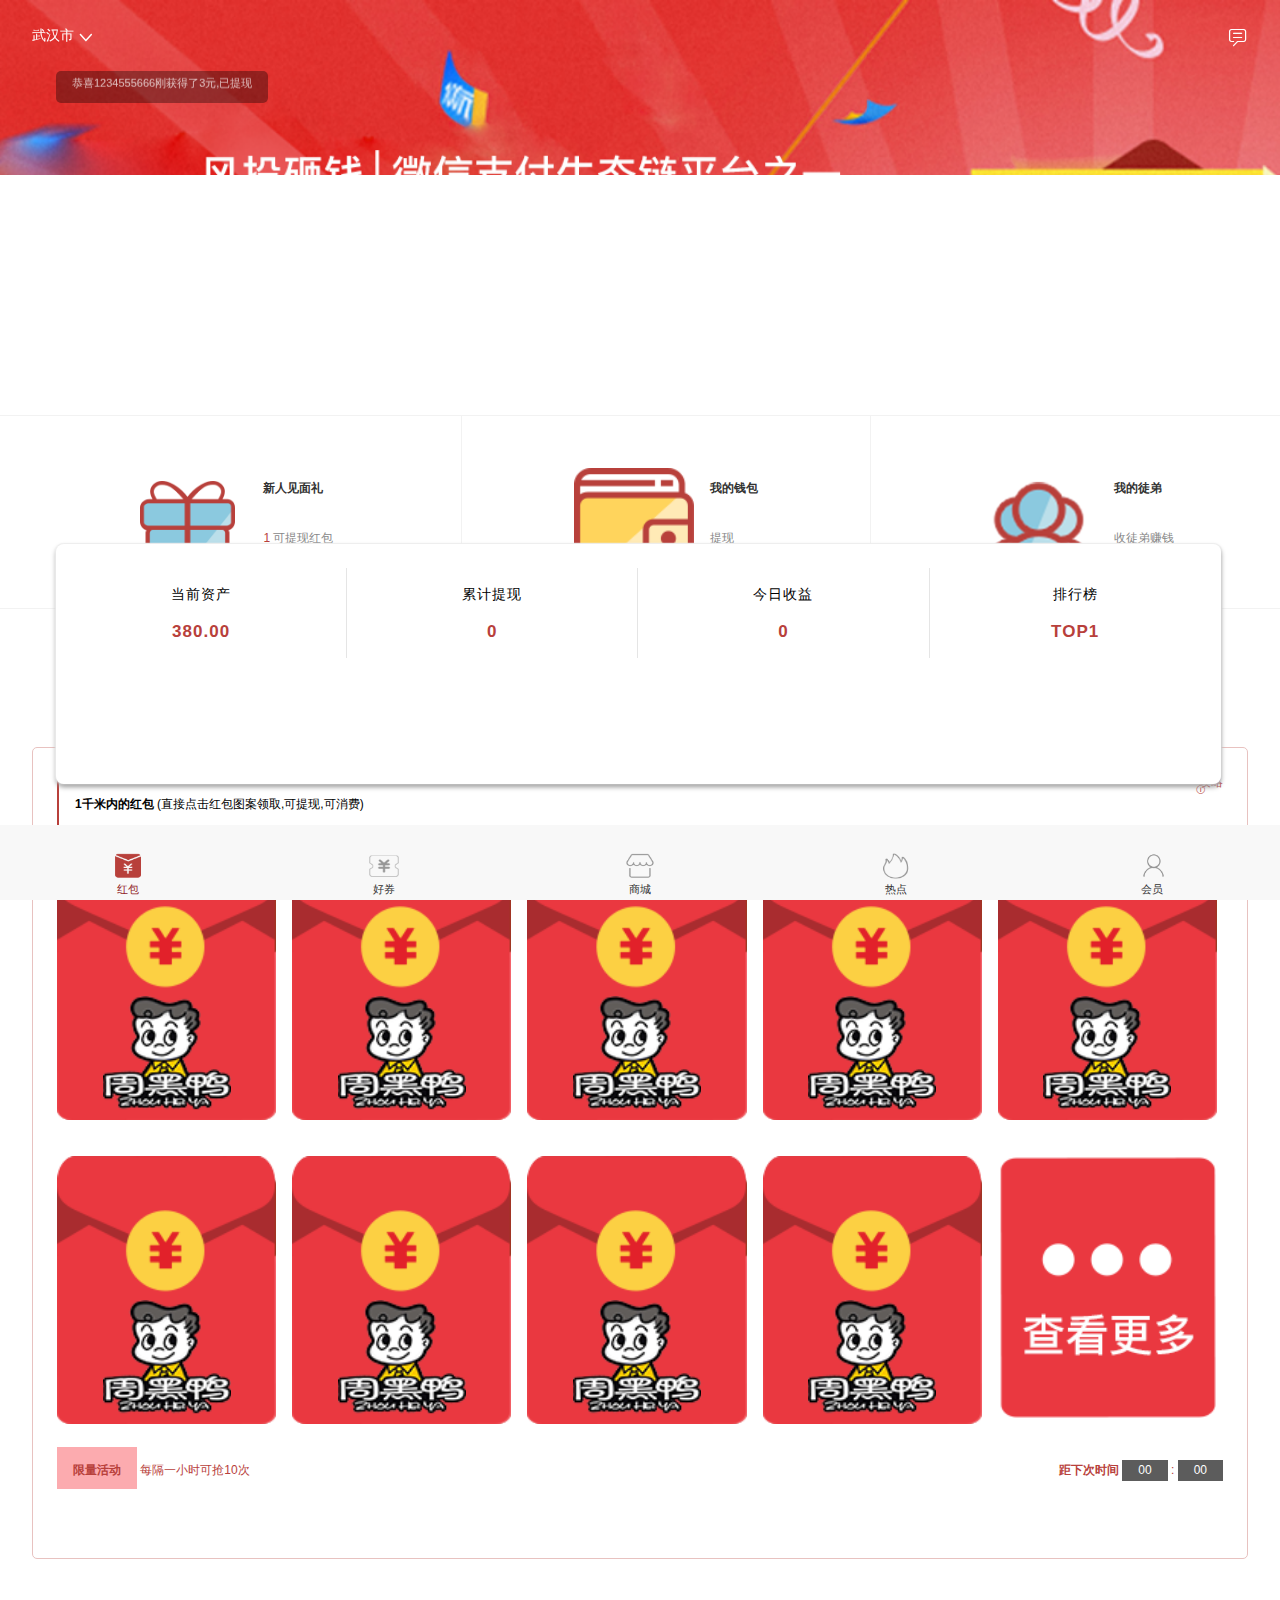
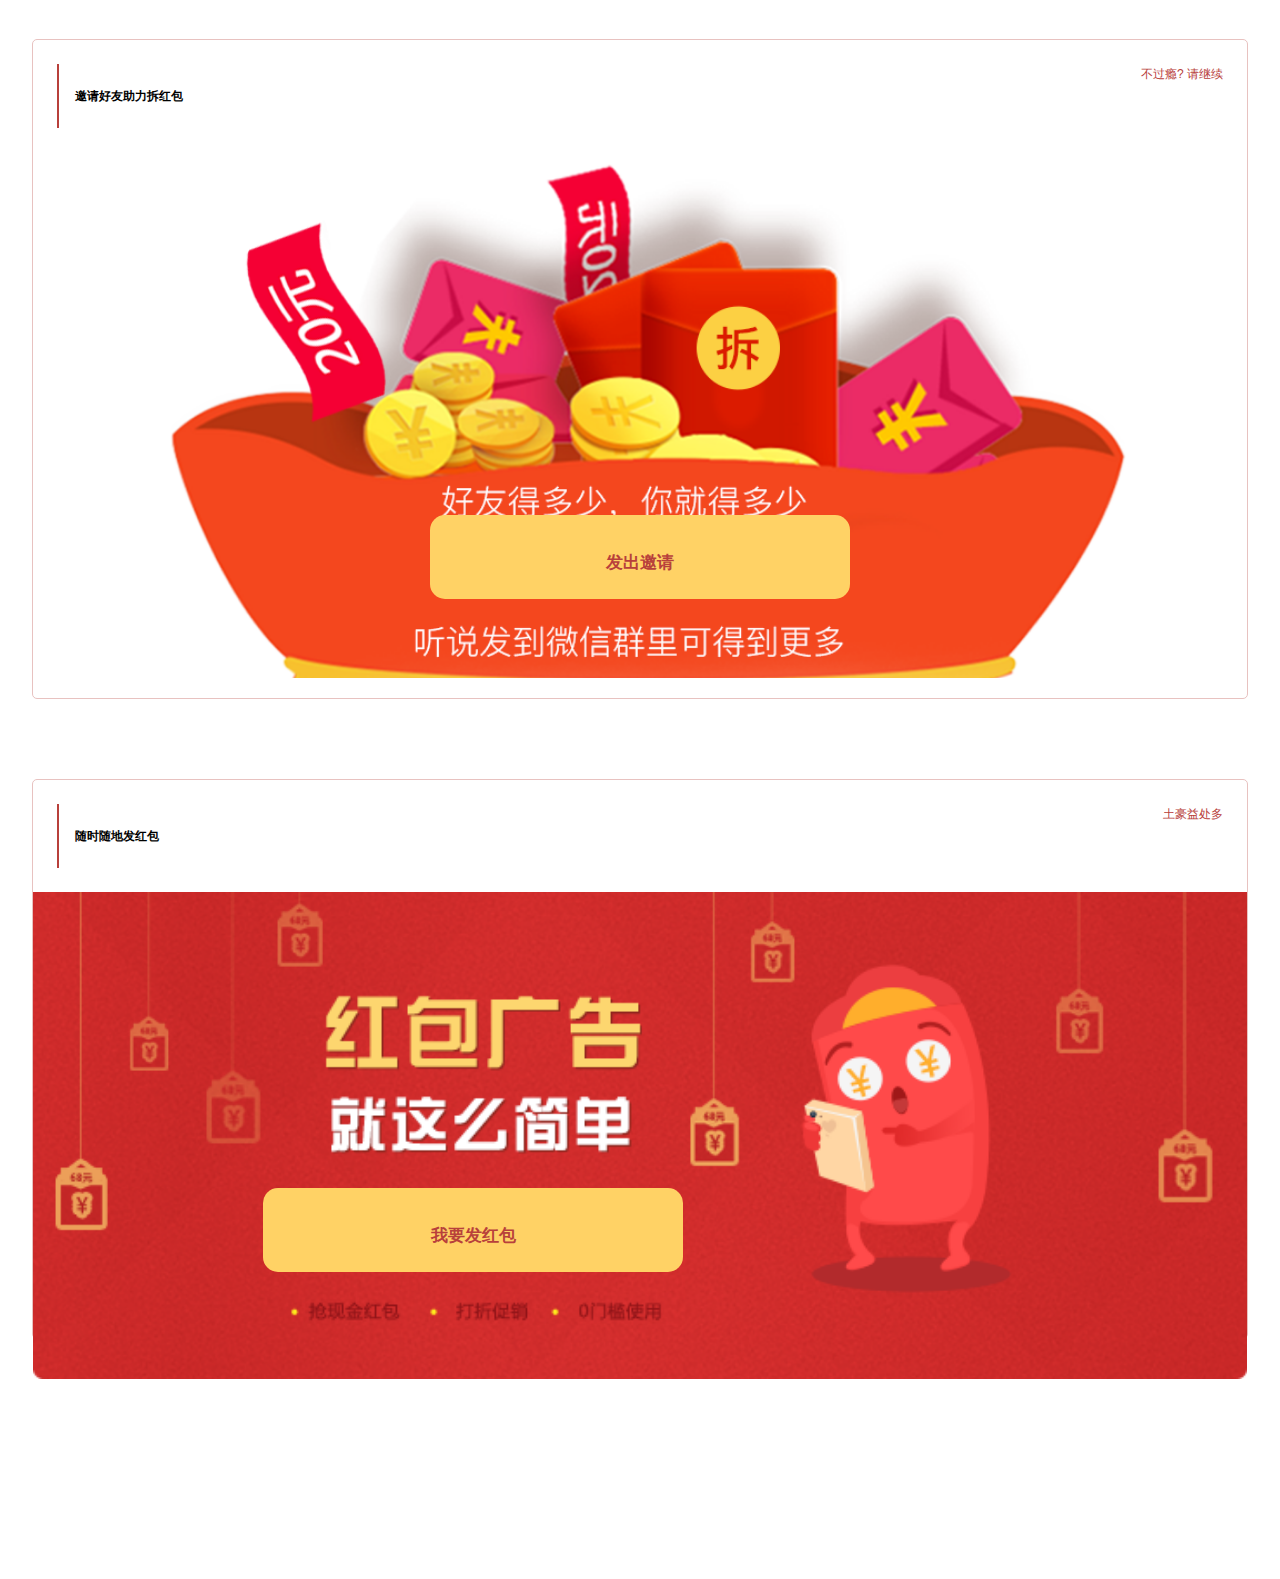
==== commit ea1f596c: "22ss" ====
--- a/index.html
+++ b/index.html
@@ -65,7 +65,7 @@
                     </a>
                 </div>
                 <p class="w-scrollFont">
-                        <marquee scrollamount="3" direction="up" behaviour="Scroll" style="color:rgba(255,255,255,.7)">恭喜1234555666刚获得了3元,可提现</marquee>
+                        <marquee scrollamount="3" direction="up" behaviour="Scroll" style="color:rgba(255,255,255,.7)">恭喜1234555666刚获得了3元,已提现</marquee>
                     </p>
 
                 <div class="w-haveMoney">
@@ -164,7 +164,7 @@
                         <em>(直接点击红包图案领取,可提现,可消费)</em>
                     </span>
                     <a class='mui-pull-right'>
-                        <em class="iconfont icon-weibiaoti2"></em>提现</a>
+                        <em class="iconfont icon-weibiaoti2"></em>攻略</a>
                 </div>
                 <ul class="w-itemMiddle mui-clearfix">
                     <li>
--- a/css/common.css
+++ b/css/common.css
@@ -251,7 +251,7 @@
 }
 
 .r-search-left a {
-    font-size: 13px;
+    font-size: 15px;
 }
 
 .r-search-left {
@@ -549,6 +549,7 @@
 
 .r-search-left .icon-xiangxia {
     padding-right: 15px;
+    top:2px;
 }
 
 .r-price-tab p {
@@ -1522,23 +1523,25 @@
 
 
 .r-coupon-header{
-    height: 30px;
+    height: 40px;
     border-bottom:1px solid #ccc;
 }
 .r-coupon-header ul li{
     float: left;
     width: 33.3%;
-    line-height: 30px;
+    line-height: 40px;
     color: #262626;
     font-size: 10px;
     text-align: center
 }
 .r-coupon-header ul li a{
     color: #262626;
+    font-weight: 700;
 }
 
 .r-cp-c{
     padding: .7rem;
+    padding-bottom: 3rem;
 }
 .r-cp-c ul li{
     border: solid 1px #e8c2c0;
@@ -1558,19 +1561,19 @@
     margin-left: 10px;
 }
 .r-cp-c-center h5{
-    font-size: 12px;
+    font-size: 14px;
     color: #262626;
     font-weight: 700;
 }
 .r-cp-c-center p{
     font-size: 10px;
     color: #ccc;
-    margin-top: 5px;
+    margin-top: 3px;
 }
 .r-cp-c-center-box{
     background-color: #fffbec;
     /* margin-top: 10px; */
-    padding: .3rem 0;
+    padding: .5rem 0 0 0;
 }
 .r-cp-c-center-box h3{
     font-size: 15px;
@@ -1580,14 +1583,17 @@
 .r-cp-c-center-box p{
     color: #808080;
     font-size: 10px;
-    padding-top: 5px;
+    padding-top: 8px;
 }
 .r-cp-c-right-a{
     position: absolute;
+    width: 50px;
+    text-align: center;
+    white-space: normal;
     bottom: 25px;
     border-radius: 5px;
     padding: 1px 10px;
-    /* right:5px; */
+    right:0px;
     font-size: 10px;
     background-color: #ff1e36;
     color:#fff;
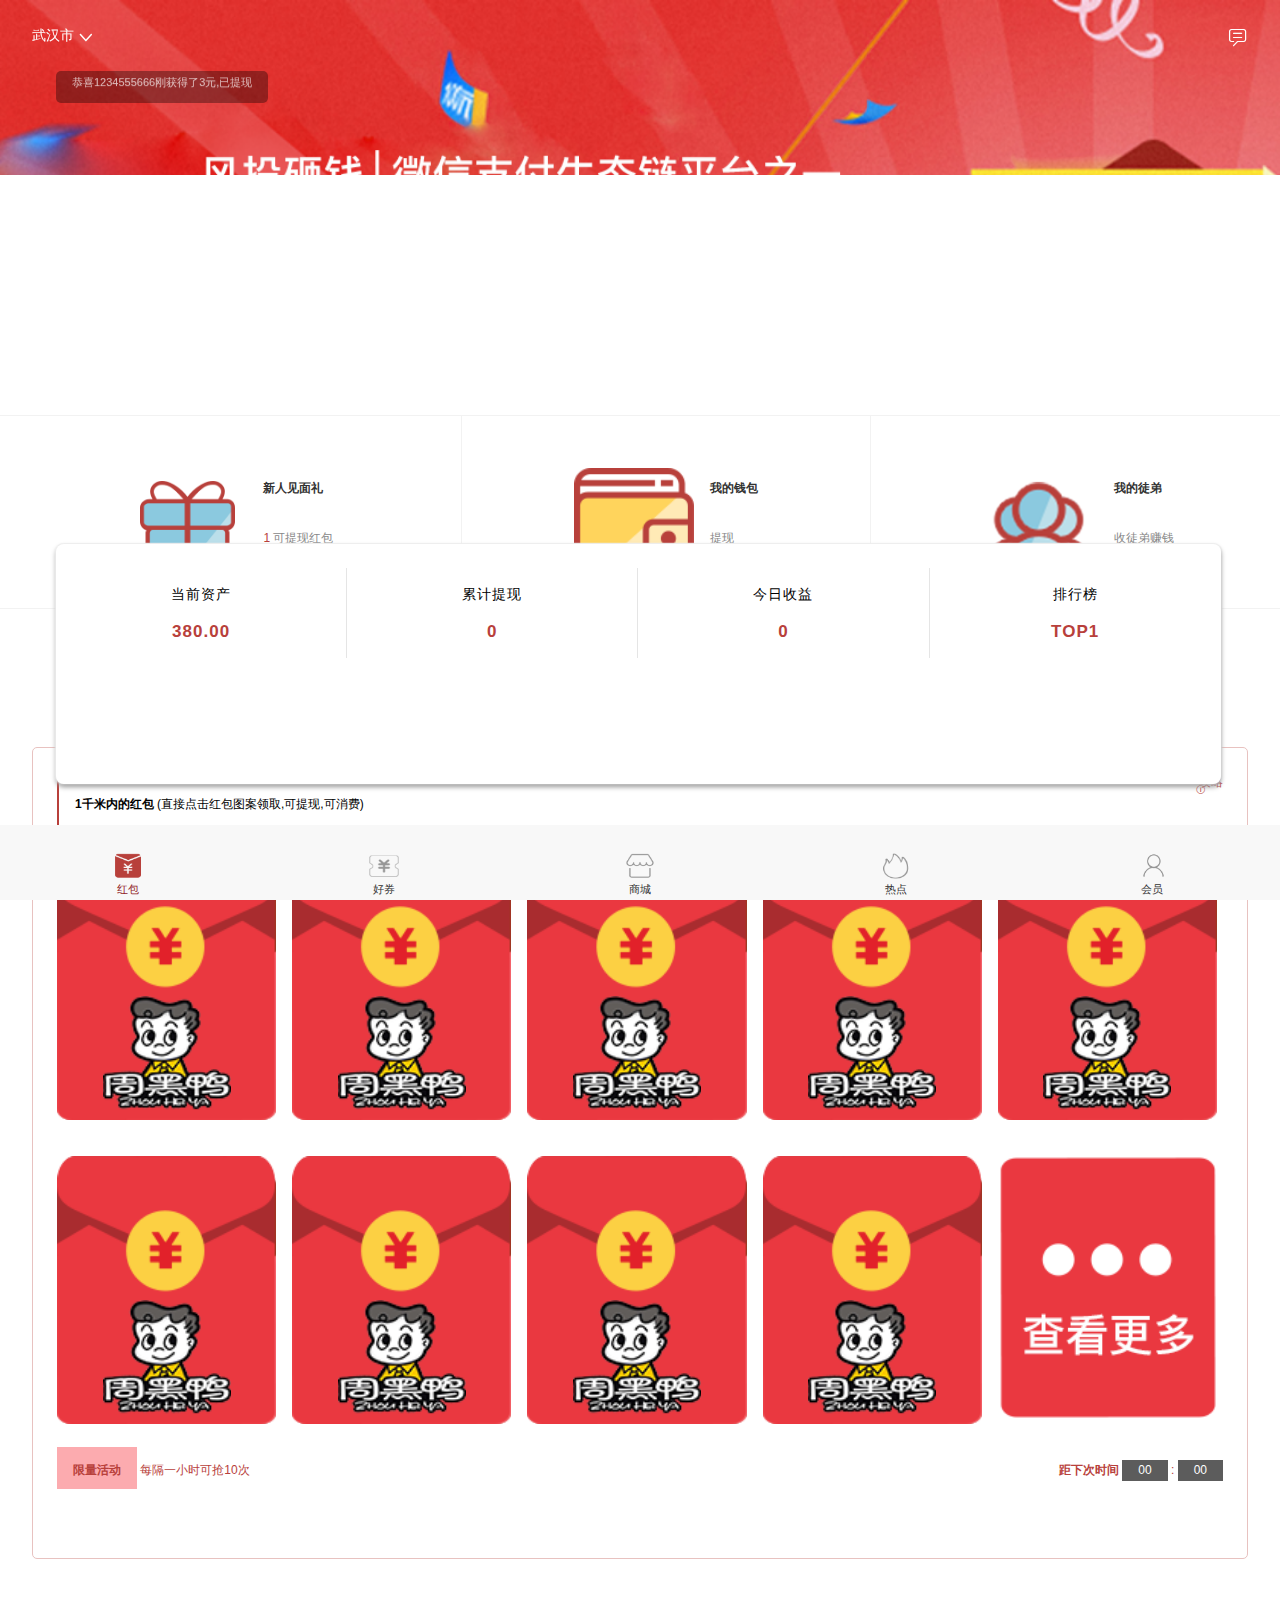
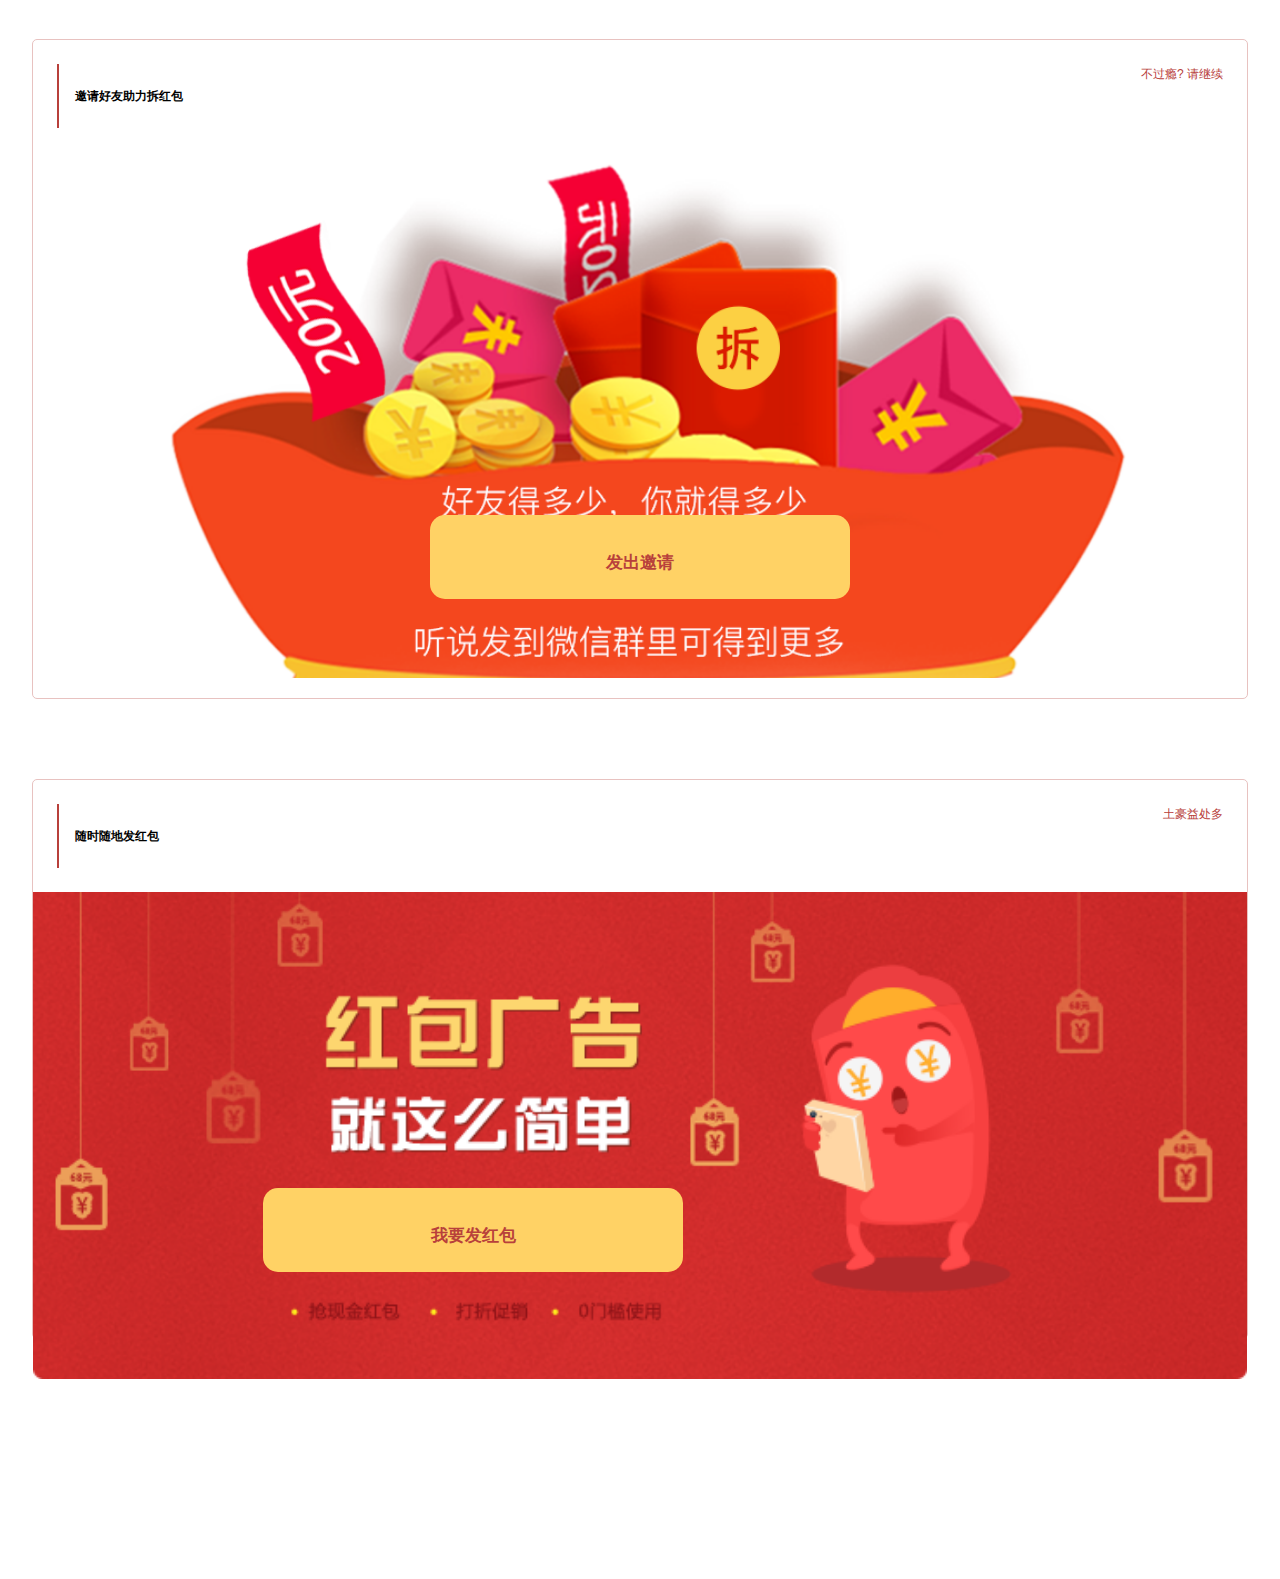
==== commit 69c13b38: "2333ss" ====
--- a/index.html
+++ b/index.html
@@ -460,9 +460,6 @@
     </script>
 
 
-
-
-
 </body>
 
 
--- a/css/common.css
+++ b/css/common.css
@@ -388,7 +388,6 @@
     border-top: 1px solid #f8f8f8;
     background: #f8f8f8;
     z-index: 100;
-    /* max-width: 640px; */
 }
 
 .r_footer {
@@ -944,7 +943,6 @@
 }
 
 .w-classify {
-    /* padding: 0 0.25rem; */
     background-color: #fff;
     padding-top: 2.5rem;
     padding-bottom: 0.25rem;
@@ -966,7 +964,6 @@
 }
 
 .w-classify-two li a p {
-    /* margin-top: 0.1rem; */
     margin-bottom: 0;
     color: #626262;
 }
@@ -1029,70 +1026,8 @@
     color: #902126 !important;
 }
 
-/* .two-icon-hb {
-    background: url('../images/imgs/tab/红包.png') no-repeat;
-    width: 30px;
-    height: 26px;
-    background-size: 30px 26px;
-    display: block;
-    margin: 0 auto;
-}
-
-.two-icon-hq {
-    background: url('../images/imgs/tab/优惠券(1)-01.png') no-repeat;
-    width: 30px;
-    height: 26px;
-    background-size: 30px 26px;
-    display: block;
-    margin: 0 auto;
-}
-
-.two-icon-sc {
-    background: url('../images/imgs/tab/商城.png') no-repeat;
-    width: 30px;
-    height: 26px;
-    background-size: 30px 26px;
-    display: block;
-    margin: 0 auto;
-}
-
-.two-icon-rd {
-    background: url('../images/imgs/tab/热点.png') no-repeat;
-    width: 30px;
-    height: 26px;
-    background-size: 30px 26px;
-    display: block;
-    margin: 0 auto;
-}
-
-.two-icon-hy {
-    background: url('../images/imgs/tab/会员.png') no-repeat;
-    width: 23px;
-    height: 26px;
-    background-size: 23px 25px;
-    display: block;
-    margin: 0 auto;
-}
-
-.two-icon-hb:hover {
-    background: url('../images/imgs/tab/红包2.png') no-repeat;
-}
-
-.two-icon-hq:hover {
-    background: url('../images/imgs/tab/优惠券1.png') no-repeat;
-}
-
-.two-icon-sc:hover {
-    background: url('../images/imgs/tab/商城2.png') no-repeat;
-}
-
-.two-icon-rd:hover {
-    background: url('../images/imgs/tab/热点拷贝.png') no-repeat;
-}
-
-.two-icon-hy:hover {
-    background: url('../images/imgs/tab/会员2.png') no-repeat;
-} */
+
+
 
 /* 优惠券 */
 
@@ -1534,6 +1469,10 @@
     font-size: 10px;
     text-align: center
 }
+.r-coupon-header ul .active a{
+    display: block;
+    border-bottom: 1px solid #b8403b;
+}
 .r-coupon-header ul li a{
     color: #262626;
     font-weight: 700;
@@ -1573,7 +1512,7 @@
 .r-cp-c-center-box{
     background-color: #fffbec;
     /* margin-top: 10px; */
-    padding: .5rem 0 0 0;
+    padding: .5rem 0 4px 0;
 }
 .r-cp-c-center-box h3{
     font-size: 15px;
@@ -1583,7 +1522,8 @@
 .r-cp-c-center-box p{
     color: #808080;
     font-size: 10px;
-    padding-top: 8px;
+    /* padding-top: 8px; */
+    padding-top: 4px;
 }
 .r-cp-c-right-a{
     position: absolute;
@@ -1689,6 +1629,18 @@
         right: 20px;
         bottom: 13px;
     }
+    .r-cp-c-left img{
+        width: 70px;
+    }
+    .r-cp-c-center h5{
+        font-size: 11px;
+    }
+    .r-cp-c-center-box{
+        padding: 0;
+    }
+    .r-cp-c-center-box p{
+        padding-top: 0;
+    }
 }
 
 @media screen and (min-width: 414px) {
